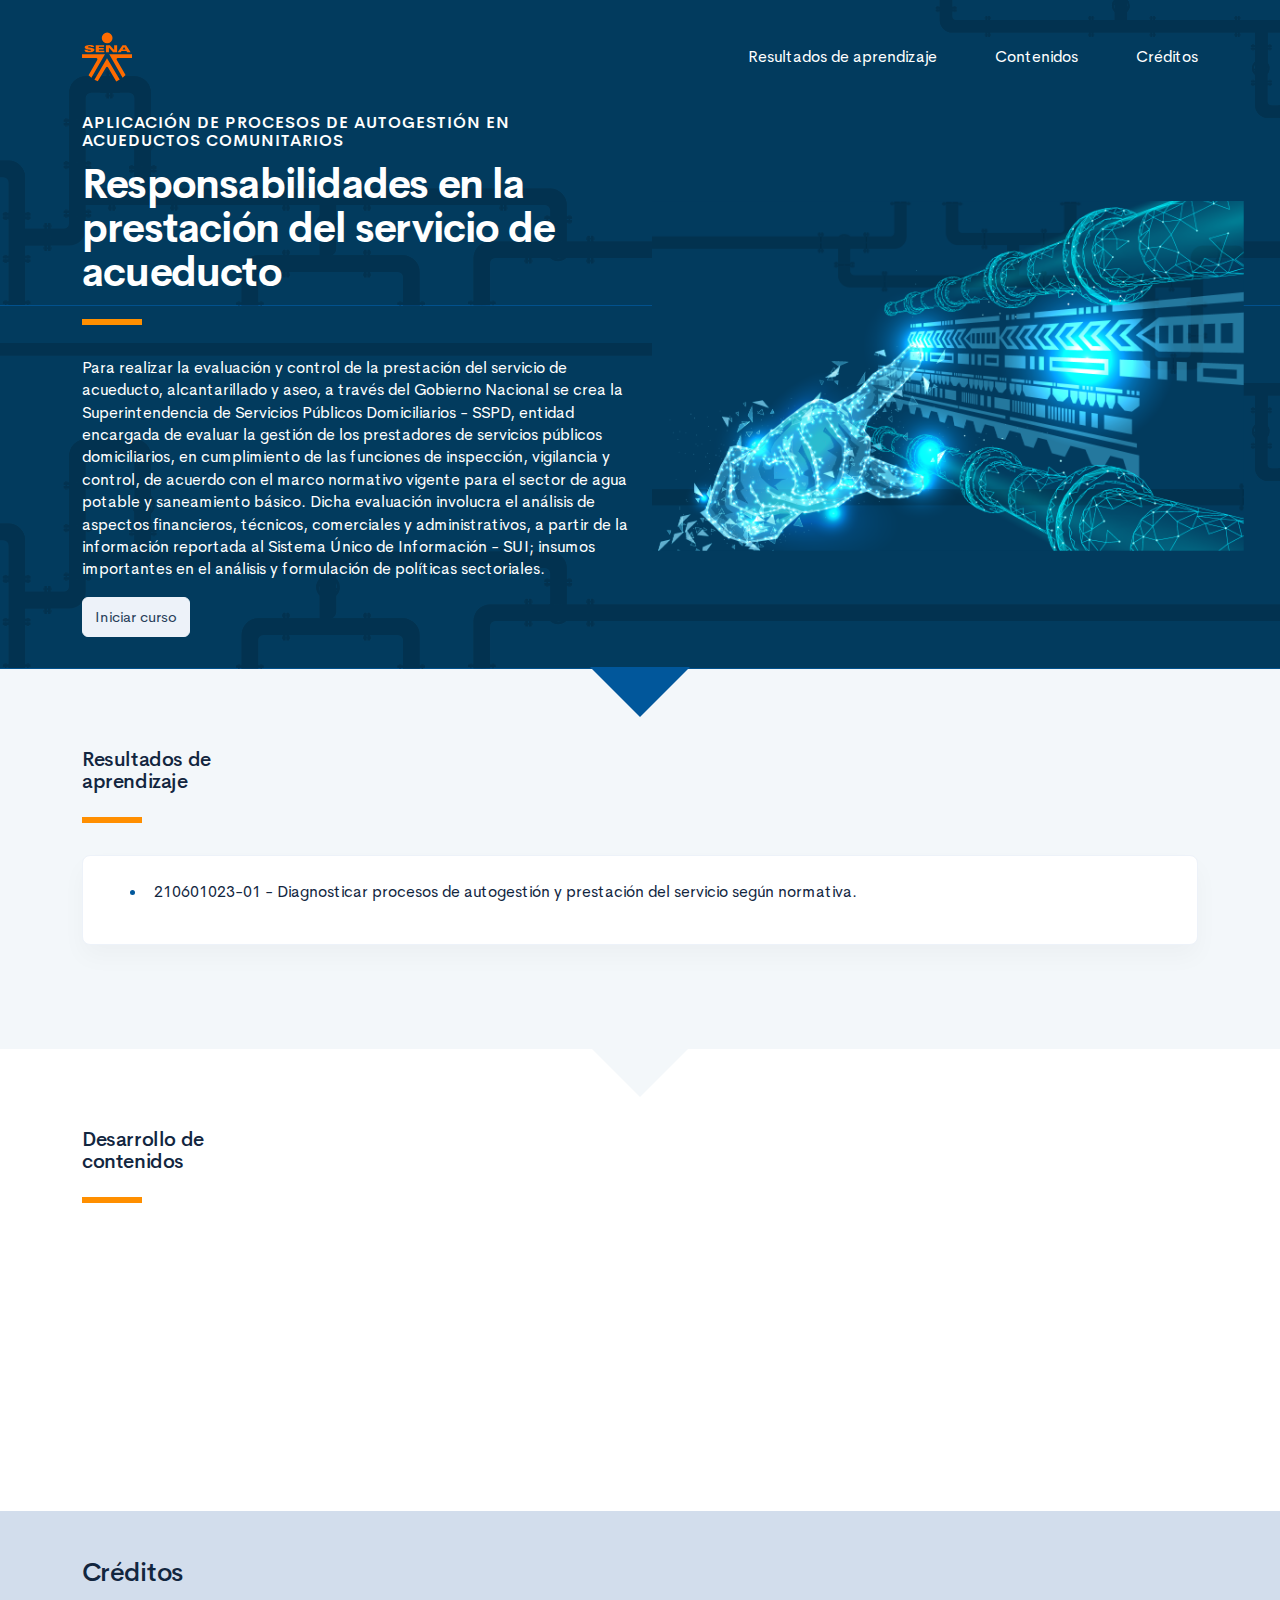
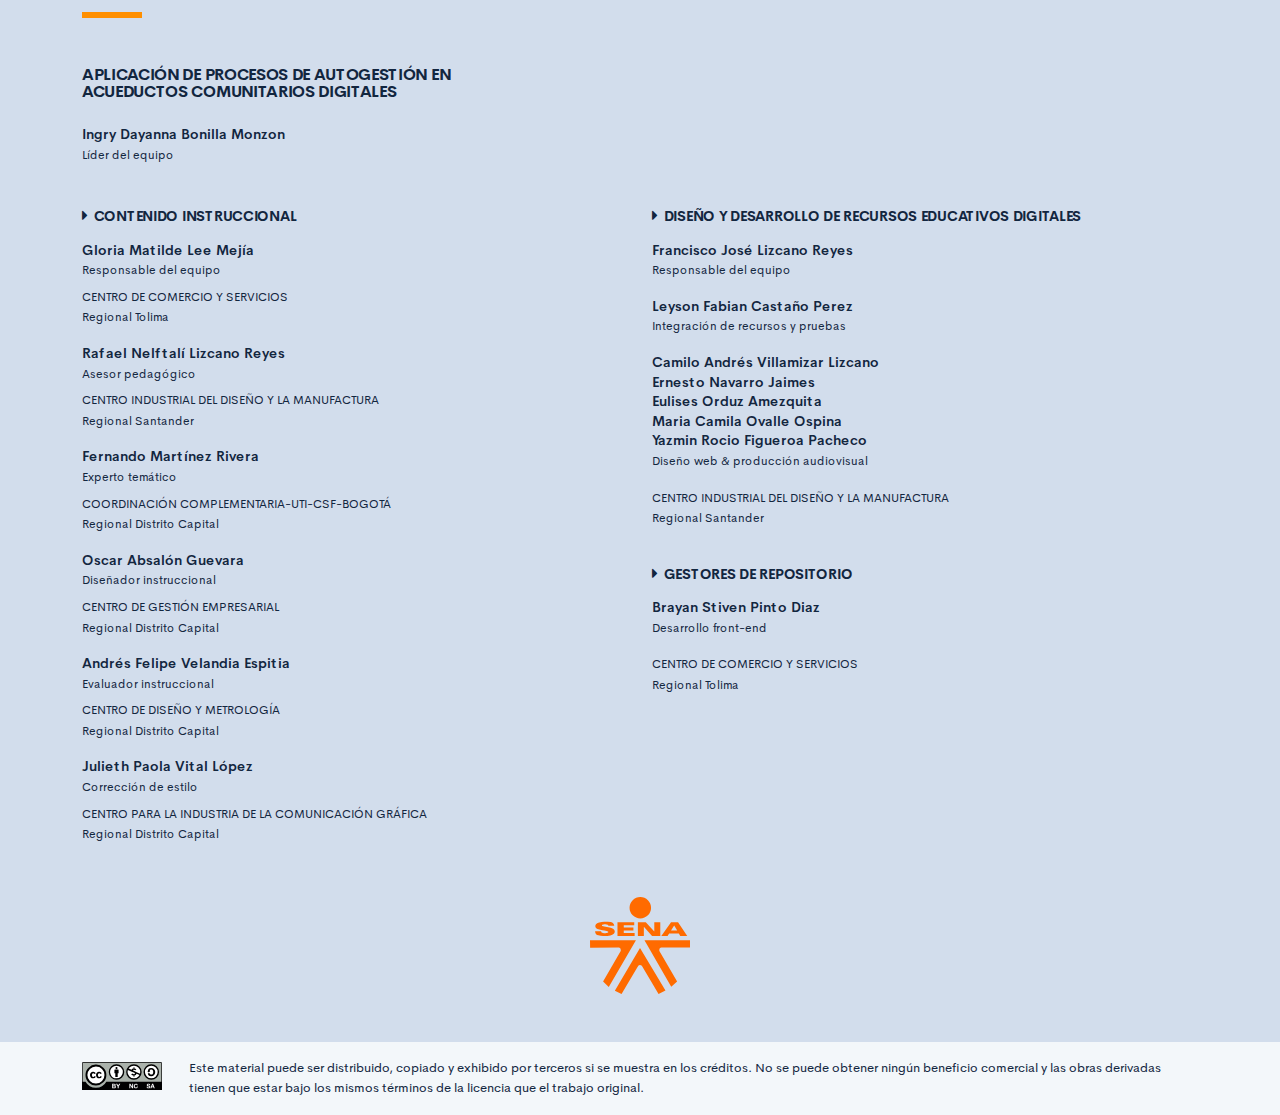
==== public/index.html @ 3718cbd7 "Se realiza cargue del CF2" ====
<!DOCTYPE html>
<html lang="es">
    <head>
        <meta charset="UTF-8">
        <meta name="viewport" content="width=device-width, user-scalable=no, initial-scale=1.0, maximum-scale=1.0, minimum-scale=1.0">
        <title>Responsabilidades en la prestación del servicio de acueducto</title>
        <meta meta name="description" content="Para realizar la evaluación y control de la prestación del servicio de acueducto, alcantarillado y aseo, a través del Gobierno Nacional se crea la Superintendencia de Servicios Públicos Domiciliarios - SSPD, entidad encargada de evaluar la gestión de los prestadores de servicios públicos domiciliarios, en cumplimiento de las funciones de inspección, vigilancia y control, de acuerdo con el marco normativo vigente para el sector de agua potable y saneamiento básico. Dicha evaluación involucra el análisis de aspectos financieros, técnicos, comerciales y administrativos, a partir de la información reportada al Sistema Único de Información - SUI; insumos importantes en el análisis y formulación de políticas sectoriales.">
        <link rel="icon" type="image/svg+xml" href="assets/images/logos/senaLogo.svg">
        <link rel="stylesheet" href="assets/fonts/feather/feather.css">
        <link rel="stylesheet" href="assets/fonts/fontawesome/css/font-awesome.css">
        <link href="assets/css/fancybox.css" rel="stylesheet">
        <link href="assets/css/animate.css" rel="stylesheet">
        <link rel="stylesheet" href="assets/css/main.css">
    </head>
    <body class="theme-dark page-header-textura" id="page-home">
        <header class="curso-presentacion page-header" id="CursoPresentacion">
            <div class="page-textura">
                <div class="container">
                    <div class="curso-topbar justify-content-center justify-content-md-between"><a class="curso-topbar__logo"><svg xmlns="http://www.w3.org/2000/svg" width="168.273" height="164.177" viewBox="0 0 168.273 164.177">
                                <path id="SENA_LOGO" data-name="SENA LOGO" d="M85.349,1a18.09,18.09,0,1,0,18.09,18.09h0A18.1,18.1,0,0,0,85.349,1ZM25.617,42.983a33.722,33.722,0,0,0-9.386,1.024,11.156,11.156,0,0,0-5.12,2.56A5.346,5.346,0,0,0,10.086,52.2c.683,1.707,2.56,2.9,4.608,3.584,4.437,1.536,9.386,1.877,13.994,2.731a5.1,5.1,0,0,1,2.389,1.024,1.369,1.369,0,0,1-.683,2.048,9.146,9.146,0,0,1-5.291.683A8.354,8.354,0,0,1,20.5,61.244a1.962,1.962,0,0,1-.853-2.389H9.233A7.663,7.663,0,0,0,10.6,63.463a7.59,7.59,0,0,0,4.267,2.389A28.541,28.541,0,0,0,23.4,66.876,52.426,52.426,0,0,0,35,66.023a11.043,11.043,0,0,0,5.8-2.9,5.358,5.358,0,0,0-1.365-8.533,21.267,21.267,0,0,0-5.8-2.048c-3.072-.683-5.973-1.024-9.045-1.536a9.114,9.114,0,0,1-3.072-.853,1.226,1.226,0,0,1,0-2.219,9.369,9.369,0,0,1,4.437-.683,10.554,10.554,0,0,1,4.608.853A1.877,1.877,0,0,1,31.59,49.81h9.9a5.669,5.669,0,0,0-1.195-3.584A8.875,8.875,0,0,0,35.515,43.5c-3.584-.341-6.827-.512-9.9-.512Zm21.333.683V67.217H75.792V62.1H57.531V57.489H73.744V52.54H57.531V48.786H75.109v-5.12Zm47.615,0H81.253V67.217H91.322V51.346l13.824,15.872h13.824V43.666H108.9v15.7Zm42.495,0L120.676,67.217h10.581l2.56-4.267H150.2l2.389,4.267h11.776l-15.53-23.551ZM142.35,49.3l5.12,8.533h-10.41ZM.7,74.044l.171,12.8L49,86.673c2.389.512,3.925,2.048,3.413,5.8l-29.7,51.711,9.557,9.045L78.01,74.044Zm91.646,0L137.4,152.89l9.9-8.874L117.433,92.3c-.512-3.584.853-5.291,3.413-5.8l48.127.171V74.044ZM84.837,87.185,42.512,159.546l11.264,5.461,28.159-47.615a4.283,4.283,0,0,1,2.9-1.195,4.681,4.681,0,0,1,3.072,1.195l28.159,47.786,11.605-5.973Z" transform="translate(-0.7 -1)" fill="#FF6B00" />
                            </svg>
                        </a><a class="curso-topbar__menubar collapsed btn-menu-responsive d-none" data-toggle="collapse" href="#curso-topbar__nav" aria-expanded="false"><span></span><span></span><span></span></a>
                        <nav class="curso-topbar__nav collapse show d-none d-md-block" id="curso-topbar__nav">
                            <ul class="curso-topbar__list">
                                <li class="curso-topbar__item"><a class="curso-topbar__link" href="#ResultadosAprendizaje"><span class="text-white">Resultados de aprendizaje</span></a></li>
                                <li class="curso-topbar__item"><a class="curso-topbar__link" href="#IndiceTematico"><span class="text-white">Contenidos</span></a></li>
                                <li class="curso-topbar__item"><a class="curso-topbar__link" href="#Creditos"><span class="text-white">Créditos</span></a></li>
                            </ul>
                        </nav>
                    </div>
                    <!--include includes/page-home_header.pug                -->
                    <div class="curso-portada">
                        <div class="row align-items-center">
                            <div class="col-12 col-lg-6">
                                <h3 class="curso-subtitulo" id="curso-titulo-componente">Aplicación de Procesos de Autogestión en Acueductos Comunitarios</h3>
                                <h1 class="curso-titulo" id="curso-titulo-tema">Responsabilidades en la prestación del servicio de acueducto</h1>
                                <div class="brand-line-primary"></div>
                                <p class="curso-descripcion">Para realizar la evaluación y control de la prestación del servicio de acueducto, alcantarillado y aseo, a través del Gobierno Nacional se crea la Superintendencia de Servicios Públicos Domiciliarios - SSPD, entidad encargada de evaluar la gestión de los prestadores de servicios públicos domiciliarios, en cumplimiento de las funciones de inspección, vigilancia y control, de acuerdo con el marco normativo vigente para el sector de agua potable y saneamiento básico. Dicha evaluación involucra el análisis de aspectos financieros, técnicos, comerciales y administrativos, a partir de la información reportada al Sistema Único de Información - SUI; insumos importantes en el análisis y formulación de políticas sectoriales.</p><a class="curso-btn-iniciar btn btn-light" href="main.html"><span>Iniciar curso</span></a>
                            </div>
                            <div class="col-12 col-lg-6 text-center">
                                <div class="d-none d-lg-block"><img class="curso-imagen" src="assets/images/header/header_media.svg" /></div>
                            </div>
                        </div>
                    </div>
                </div>
            </div>
        </header>
        <section class="curso-resultados section bg-base-light" id="ResultadosAprendizaje">
            <div class="container">
                <h2> Resultados de <br>aprendizaje</h2>
                <div class="brand-line-primary"></div>
                <div class="card resultado-item">
                    <div class="card-body">
                        <ul class="bg-color-dark">
                            <li> <span>210601023-01 - Diagnosticar procesos de autogestión y prestación del servicio según normativa.</span></li>
                        </ul>
                    </div>
                </div>
            </div>
        </section>
        <section class="curso-indice-tematico section" id="IndiceTematico">
            <div class="container">
                <h2>Desarrollo de <br>contenidos</h2>
                <div class="brand-line-primary"></div>
                <div class="row justify-content-center">
                    <div class="col-12 col-sm-10">
                        <div class="card wow flipInX" data-wow-delay=".4s">
                            <div class="card-body">
                                <ul class="list-group list-group-flush list my-n3 nav-temas">
                                    <li class="list-group-item nav-tema-item">
                                        <div class="row align-items-center">
                                            <div class="col-auto">
                                                <div class="avatar avatar-sm"><span class="nav-tema-item__icon avatar-title font-size-lg bg-secondary-soft rounded-circle text-primary font-weight-bold">1</span></div>
                                            </div>
                                            <div class="col ml-n2"><span class="nav-tema-item__titulo"> <a href="main.html#page/Normatividad_del_sector_de_agua_potable/">Normatividad del sector de agua potable</a></span></div>
                                            <div class="col-auto"> <a class="btn btn-light nav-tema-item__btn" href="main.html#page/Normatividad_del_sector_de_agua_potable/">Ver más</a></div>
                                        </div>
                                    </li>
                                    <li class="list-group-item nav-tema-item">
                                        <div class="row align-items-center">
                                            <div class="col-auto">
                                                <div class="avatar avatar-sm"><span class="nav-tema-item__icon avatar-title font-size-lg bg-secondary-soft rounded-circle text-primary font-weight-bold">2</span></div>
                                            </div>
                                            <div class="col ml-n2"><span class="nav-tema-item__titulo"> <a href="main.html#page/Diagnostico_organizacional/">Diagnóstico organizacional</a></span></div>
                                            <div class="col-auto"> <a class="btn btn-light nav-tema-item__btn" href="main.html#page/Diagnostico_organizacional/">Ver más</a></div>
                                        </div>
                                    </li>
                                </ul>
                            </div>
                        </div>
                    </div>
                </div>
            </div>
        </section>
        <footer class="footer" id="Creditos">
            <div class="container">
                <h1>Créditos </h1>
                <div class="brand-line-primary"></div>
                <div class="row">
                    <div class="col-12 col-md-5">
                        <h3 class="footer-subtitulo mb-4">Aplicación de Procesos de Autogestión en Acueductos Comunitarios DIGITALES </h3>
                        <p class="footer-texto mb-2"><strong>Ingry Dayanna Bonilla Monzon </strong><br /> <span class="text-small">Líder del equipo</span></p>
                    </div>
                </div>
                <div class="row mt-5">
                    <div class="col-12 col-md-6">
                        <h4 class="footer-subtitulo-2 mt-0">
                            <div class="fa fa-caret-right mr-2"></div>Contenido Instruccional
                        </h4>
                        <p class="footer-texto mb-2"><strong>Gloria Matilde Lee Mejía </strong><br /> <span class="text-small">Responsable del equipo</span></p>
                        <p class="footer-texto"><span class="text-small text-uppercase">Centro de Comercio y Servicios</span><br /><span class="text-small">Regional Tolima</span></p>
                        <p class="footer-texto mb-2"><strong>Rafael Nelftalí Lizcano Reyes</strong><br /> <span class="text-small">Asesor pedagógico<br /></span></p>
                        <p class="footer-texto"><span class="text-small text-uppercase">CENTRO INDUSTRIAL DEL DISEÑO Y LA MANUFACTURA </span><br /><span class="text-small">Regional Santander </span></p>
                        <p class="footer-texto mb-2"><strong>Fernando Martínez Rivera</strong><br /><span class="text-small">Experto temático<br /></span></p>
                        <p class="footer-texto"><span class="text-small text-uppercase">Coordinación Complementaria-UTI-CSF-Bogotá</span><br /><span class="text-small">Regional Distrito Capital</span></p>
                        <p class="footer-texto mb-2"><strong>Oscar Absalón Guevara</strong><br /> <span class="text-small">Diseñador instruccional<br /></span></p>
                        <p class="footer-texto"><span class="text-small text-uppercase">Centro de Gestión Empresarial</span><br /><span class="text-small">Regional Distrito Capital</span></p>
                        <p class="footer-texto mb-2"><strong>Andrés Felipe Velandia Espitia</strong><br /> <span class="text-small">Evaluador instruccional<br /></span></p>
                        <p class="footer-texto"><span class="text-small text-uppercase">Centro de Diseño y Metrología</span><br /><span class="text-small">Regional Distrito Capital</span></p>
                        <p class="footer-texto mb-2"><strong>Julieth Paola Vital López</strong><br /> <span class="text-small">Corrección de estilo<br /></span></p>
                        <p class="footer-texto"><span class="text-small text-uppercase">Centro para la Industria de la Comunicación Gráfica</span><br /><span class="text-small">Regional Distrito Capital </span></p>
                    </div>
                    <div class="col-12 col-md-6">
                        <h4 class="footer-subtitulo-2 mt-0">
                            <div class="fa fa-caret-right mr-2"></div>Diseño y desarrollo de recursos educativos digitales
                        </h4>
                        <p class="footer-texto"><strong>Francisco José Lizcano Reyes </strong><br /> <span class="text-small">Responsable del equipo<br /></span></p>
                        <p class="footer-texto"><strong>Leyson Fabian Castaño Perez</strong><br /> <span class="text-small">Integración de recursos y pruebas<br /></span></p>
                        <p class="footer-texto"> <strong>Camilo Andrés Villamizar Lizcano</strong><br />
                            <strong>Ernesto Navarro Jaimes</strong><br />
                            <strong>Eulises Orduz Amezquita</strong><br />
                            <strong>Maria Camila Ovalle Ospina </strong><br />
                            <strong>Yazmin Rocio Figueroa Pacheco</strong><br /><span class="text-small">Diseño web & producción audiovisual<br /></span></p>
                        <p class="footer-texto"><span class="text-small text-uppercase">CENTRO INDUSTRIAL DEL DISEÑO Y LA MANUFACTURA </span><br /><span class="text-small">Regional Santander</span></p>
                        <h4 class="footer-subtitulo-2 mt-5">
                            <div class="fa fa-caret-right mr-2"></div>Gestores de repositorio
                        </h4>
                        <p class="footer-texto"><strong>Brayan Stiven Pinto Diaz</strong><br /> <span class="text-small">Desarrollo front-end<br /></span></p>
                        <p class="footer-texto"><span class="text-small text-uppercase">Centro de comercio y servicios </span><br /><span class="text-small">Regional Tolima</span></p>
                    </div>
                </div>
                <div class="row justify-content-center align-items-center mt-5"><img src="assets/images/logos/senaLogo.svg" style="max-width:100px" /></div>
            </div>
        </footer>
        <section id="cc">
            <div class="container">
                <div class="d-flex flex-column flex-sm-row"><span class="pr-3"><i class="icon cc"></i></span><span>Este material puede ser distribuido, copiado y exhibido por terceros si se muestra en los créditos. No se puede obtener ningún beneficio comercial y las obras derivadas tienen que estar bajo los mismos términos de la licencia que el trabajo original.</span></div>
            </div>
        </section>
        <script src="assets/js/vendor.js"></script>
        <script src="assets/js/global.js"> </script>
        <script src="assets/js/pages.js"></script>
    </body>
</html>
---- public/assets/fonts/feather/feather.css ----
@font-face {
  font-family: 'Feather';
  src:
    url('fonts/Feather.ttf?sdxovp') format('truetype'),
    url('fonts/Feather.woff?sdxovp') format('woff'),
    url('fonts/Feather.svg?sdxovp#Feather') format('svg');
  font-weight: normal;
  font-style: normal;
}

.fe {
  /* use !important to prevent issues with browser extensions that change fonts */
  font-family: 'Feather' !important;
  speak: none;
  font-style: normal;
  font-weight: normal;
  font-variant: normal;
  text-transform: none;
  line-height: 1;

  /* Better Font Rendering =========== */
  -webkit-font-smoothing: antialiased;
  -moz-osx-font-smoothing: grayscale;
}

.fe-activity:before {
  content: "\e900";
}
.fe-airplay:before {
  content: "\e901";
}
.fe-alert-circle:before {
  content: "\e902";
}
.fe-alert-octagon:before {
  content: "\e903";
}
.fe-alert-triangle:before {
  content: "\e904";
}
.fe-align-center:before {
  content: "\e905";
}
.fe-align-justify:before {
  content: "\e906";
}
.fe-align-left:before {
  content: "\e907";
}
.fe-align-right:before {
  content: "\e908";
}
.fe-anchor:before {
  content: "\e909";
}
.fe-aperture:before {
  content: "\e90a";
}
.fe-archive:before {
  content: "\e90b";
}
.fe-arrow-down:before {
  content: "\e90c";
}
.fe-arrow-down-circle:before {
  content: "\e90d";
}
.fe-arrow-down-left:before {
  content: "\e90e";
}
.fe-arrow-down-right:before {
  content: "\e90f";
}
.fe-arrow-left:before {
  content: "\e910";
}
.fe-arrow-left-circle:before {
  content: "\e911";
}
.fe-arrow-right:before {
  content: "\e912";
}
.fe-arrow-right-circle:before {
  content: "\e913";
}
.fe-arrow-up:before {
  content: "\e914";
}
.fe-arrow-up-circle:before {
  content: "\e915";
}
.fe-arrow-up-left:before {
  content: "\e916";
}
.fe-arrow-up-right:before {
  content: "\e917";
}
.fe-at-sign:before {
  content: "\e918";
}
.fe-award:before {
  content: "\e919";
}
.fe-bar-chart:before {
  content: "\e91a";
}
.fe-bar-chart-2:before {
  content: "\e91b";
}
.fe-battery:before {
  content: "\e91c";
}
.fe-battery-charging:before {
  content: "\e91d";
}
.fe-bell:before {
  content: "\e91e";
}
.fe-bell-off:before {
  content: "\e91f";
}
.fe-bluetooth:before {
  content: "\e920";
}
.fe-bold:before {
  content: "\e921";
}
.fe-book:before {
  content: "\e922";
}
.fe-book-open:before {
  content: "\e923";
}
.fe-bookmark:before {
  content: "\e924";
}
.fe-box:before {
  content: "\e925";
}
.fe-briefcase:before {
  content: "\e926";
}
.fe-calendar:before {
  content: "\e927";
}
.fe-camera:before {
  content: "\e928";
}
.fe-camera-off:before {
  content: "\e929";
}
.fe-cast:before {
  content: "\e92a";
}
.fe-check:before {
  content: "\e92b";
}
.fe-check-circle:before {
  content: "\e92c";
}
.fe-check-square:before {
  content: "\e92d";
}
.fe-chevron-down:before {
  content: "\e92e";
}
.fe-chevron-left:before {
  content: "\e92f";
}
.fe-chevron-right:before {
  content: "\e930";
}
.fe-chevron-up:before {
  content: "\e931";
}
.fe-chevrons-down:before {
  content: "\e932";
}
.fe-chevrons-left:before {
  content: "\e933";
}
.fe-chevrons-right:before {
  content: "\e934";
}
.fe-chevrons-up:before {
  content: "\e935";
}
.fe-chrome:before {
  content: "\e936";
}
.fe-circle:before {
  content: "\e937";
}
.fe-clipboard:before {
  content: "\e938";
}
.fe-clock:before {
  content: "\e939";
}
.fe-cloud:before {
  content: "\e93a";
}
.fe-cloud-drizzle:before {
  content: "\e93b";
}
.fe-cloud-lightning:before {
  content: "\e93c";
}
.fe-cloud-off:before {
  content: "\e93d";
}
.fe-cloud-rain:before {
  content: "\e93e";
}
.fe-cloud-snow:before {
  content: "\e93f";
}
.fe-code:before {
  content: "\e940";
}
.fe-codepen:before {
  content: "\e941";
}
.fe-command:before {
  content: "\e942";
}
.fe-compass:before {
  content: "\e943";
}
.fe-copy:before {
  content: "\e944";
}
.fe-corner-down-left:before {
  content: "\e945";
}
.fe-corner-down-right:before {
  content: "\e946";
}
.fe-corner-left-down:before {
  content: "\e947";
}
.fe-corner-left-up:before {
  content: "\e948";
}
.fe-corner-right-down:before {
  content: "\e949";
}
.fe-corner-right-up:before {
  content: "\e94a";
}
.fe-corner-up-left:before {
  content: "\e94b";
}
.fe-corner-up-right:before {
  content: "\e94c";
}
.fe-cpu:before {
  content: "\e94d";
}
.fe-credit-card:before {
  content: "\e94e";
}
.fe-crop:before {
  content: "\e94f";
}
.fe-crosshair:before {
  content: "\e950";
}
.fe-database:before {
  content: "\e951";
}
.fe-delete:before {
  content: "\e952";
}
.fe-disc:before {
  content: "\e953";
}
.fe-dollar-sign:before {
  content: "\e954";
}
.fe-download:before {
  content: "\e955";
}
.fe-download-cloud:before {
  content: "\e956";
}
.fe-droplet:before {
  content: "\e957";
}
.fe-edit:before {
  content: "\e958";
}
.fe-edit-2:before {
  content: "\e959";
}
.fe-edit-3:before {
  content: "\e95a";
}
.fe-external-link:before {
  content: "\e95b";
}
.fe-eye:before {
  content: "\e95c";
}
.fe-eye-off:before {
  content: "\e95d";
}
.fe-facebook:before {
  content: "\e95e";
}
.fe-fast-forward:before {
  content: "\e95f";
}
.fe-feather:before {
  content: "\e960";
}
.fe-file:before {
  content: "\e961";
}
.fe-file-minus:before {
  content: "\e962";
}
.fe-file-plus:before {
  content: "\e963";
}
.fe-file-text:before {
  content: "\e964";
}
.fe-film:before {
  content: "\e965";
}
.fe-filter:before {
  content: "\e966";
}
.fe-flag:before {
  content: "\e967";
}
.fe-folder:before {
  content: "\e968";
}
.fe-folder-minus:before {
  content: "\e969";
}
.fe-folder-plus:before {
  content: "\e96a";
}
.fe-gift:before {
  content: "\e96b";
}
.fe-git-branch:before {
  content: "\e96c";
}
.fe-git-commit:before {
  content: "\e96d";
}
.fe-git-merge:before {
  content: "\e96e";
}
.fe-git-pull-request:before {
  content: "\e96f";
}
.fe-github:before {
  content: "\e970";
}
.fe-gitlab:before {
  content: "\e971";
}
.fe-globe:before {
  content: "\e972";
}
.fe-grid:before {
  content: "\e973";
}
.fe-hard-drive:before {
  content: "\e974";
}
.fe-hash:before {
  content: "\e975";
}
.fe-headphones:before {
  content: "\e976";
}
.fe-heart:before {
  content: "\e977";
}
.fe-help-circle:before {
  content: "\e978";
}
.fe-home:before {
  content: "\e979";
}
.fe-image:before {
  content: "\e97a";
}
.fe-inbox:before {
  content: "\e97b";
}
.fe-info:before {
  content: "\e97c";
}
.fe-instagram:before {
  content: "\e97d";
}
.fe-italic:before {
  content: "\e97e";
}
.fe-layers:before {
  content: "\e97f";
}
.fe-layout:before {
  content: "\e980";
}
.fe-life-buoy:before {
  content: "\e981";
}
.fe-link:before {
  content: "\e982";
}
.fe-link-2:before {
  content: "\e983";
}
.fe-linkedin:before {
  content: "\e984";
}
.fe-list:before {
  content: "\e985";
}
.fe-loader:before {
  content: "\e986";
}
.fe-lock:before {
  content: "\e987";
}
.fe-log-in:before {
  content: "\e988";
}
.fe-log-out:before {
  content: "\e989";
}
.fe-mail:before {
  content: "\e98a";
}
.fe-map:before {
  content: "\e98b";
}
.fe-map-pin:before {
  content: "\e98c";
}
.fe-maximize:before {
  content: "\e98d";
}
.fe-maximize-2:before {
  content: "\e98e";
}
.fe-menu:before {
  content: "\e98f";
}
.fe-message-circle:before {
  content: "\e990";
}
.fe-message-square:before {
  content: "\e991";
}
.fe-mic:before {
  content: "\e992";
}
.fe-mic-off:before {
  content: "\e993";
}
.fe-minimize:before {
  content: "\e994";
}
.fe-minimize-2:before {
  content: "\e995";
}
.fe-minus:before {
  content: "\e996";
}
.fe-minus-circle:before {
  content: "\e997";
}
.fe-minus-square:before {
  content: "\e998";
}
.fe-monitor:before {
  content: "\e999";
}
.fe-moon:before {
  content: "\e99a";
}
.fe-more-horizontal:before {
  content: "\e99b";
}
.fe-more-vertical:before {
  content: "\e99c";
}
.fe-move:before {
  content: "\e99d";
}
.fe-music:before {
  content: "\e99e";
}
.fe-navigation:before {
  content: "\e99f";
}
.fe-navigation-2:before {
  content: "\e9a0";
}
.fe-octagon:before {
  content: "\e9a1";
}
.fe-package:before {
  content: "\e9a2";
}
.fe-paperclip:before {
  content: "\e9a3";
}
.fe-pause:before {
  content: "\e9a4";
}
.fe-pause-circle:before {
  content: "\e9a5";
}
.fe-percent:before {
  content: "\e9a6";
}
.fe-phone:before {
  content: "\e9a7";
}
.fe-phone-call:before {
  content: "\e9a8";
}
.fe-phone-forwarded:before {
  content: "\e9a9";
}
.fe-phone-incoming:before {
  content: "\e9aa";
}
.fe-phone-missed:before {
  content: "\e9ab";
}
.fe-phone-off:before {
  content: "\e9ac";
}
.fe-phone-outgoing:before {
  content: "\e9ad";
}
.fe-pie-chart:before {
  content: "\e9ae";
}
.fe-play:before {
  content: "\e9af";
}
.fe-play-circle:before {
  content: "\e9b0";
}
.fe-plus:before {
  content: "\e9b1";
}
.fe-plus-circle:before {
  content: "\e9b2";
}
.fe-plus-square:before {
  content: "\e9b3";
}
.fe-pocket:before {
  content: "\e9b4";
}
.fe-power:before {
  content: "\e9b5";
}
.fe-printer:before {
  content: "\e9b6";
}
.fe-radio:before {
  content: "\e9b7";
}
.fe-refresh-ccw:before {
  content: "\e9b8";
}
.fe-refresh-cw:before {
  content: "\e9b9";
}
.fe-repeat:before {
  content: "\e9ba";
}
.fe-rewind:before {
  content: "\e9bb";
}
.fe-rotate-ccw:before {
  content: "\e9bc";
}
.fe-rotate-cw:before {
  content: "\e9bd";
}
.fe-rss:before {
  content: "\e9be";
}
.fe-save:before {
  content: "\e9bf";
}
.fe-scissors:before {
  content: "\e9c0";
}
.fe-search:before {
  content: "\e9c1";
}
.fe-send:before {
  content: "\e9c2";
}
.fe-server:before {
  content: "\e9c3";
}
.fe-settings:before {
  content: "\e9c4";
}
.fe-share:before {
  content: "\e9c5";
}
.fe-share-2:before {
  content: "\e9c6";
}
.fe-shield:before {
  content: "\e9c7";
}
.fe-shield-off:before {
  content: "\e9c8";
}
.fe-shopping-bag:before {
  content: "\e9c9";
}
.fe-shopping-cart:before {
  content: "\e9ca";
}
.fe-shuffle:before {
  content: "\e9cb";
}
.fe-sidebar:before {
  content: "\e9cc";
}
.fe-skip-back:before {
  content: "\e9cd";
}
.fe-skip-forward:before {
  content: "\e9ce";
}
.fe-slack:before {
  content: "\e9cf";
}
.fe-slash:before {
  content: "\e9d0";
}
.fe-sliders:before {
  content: "\e9d1";
}
.fe-smartphone:before {
  content: "\e9d2";
}
.fe-speaker:before {
  content: "\e9d3";
}
.fe-square:before {
  content: "\e9d4";
}
.fe-star:before {
  content: "\e9d5";
}
.fe-stop-circle:before {
  content: "\e9d6";
}
.fe-sun:before {
  content: "\e9d7";
}
.fe-sunrise:before {
  content: "\e9d8";
}
.fe-sunset:before {
  content: "\e9d9";
}
.fe-tablet:before {
  content: "\e9da";
}
.fe-tag:before {
  content: "\e9db";
}
.fe-target:before {
  content: "\e9dc";
}
.fe-terminal:before {
  content: "\e9dd";
}
.fe-thermometer:before {
  content: "\e9de";
}
.fe-thumbs-down:before {
  content: "\e9df";
}
.fe-thumbs-up:before {
  content: "\e9e0";
}
.fe-toggle-left:before {
  content: "\e9e1";
}
.fe-toggle-right:before {
  content: "\e9e2";
}
.fe-trash:before {
  content: "\e9e3";
}
.fe-trash-2:before {
  content: "\e9e4";
}
.fe-trending-down:before {
  content: "\e9e5";
}
.fe-trending-up:before {
  content: "\e9e6";
}
.fe-triangle:before {
  content: "\e9e7";
}
.fe-truck:before {
  content: "\e9e8";
}
.fe-tv:before {
  content: "\e9e9";
}
.fe-twitter:before {
  content: "\e9ea";
}
.fe-type:before {
  content: "\e9eb";
}
.fe-umbrella:before {
  content: "\e9ec";
}
.fe-underline:before {
  content: "\e9ed";
}
.fe-unlock:before {
  content: "\e9ee";
}
.fe-upload:before {
  content: "\e9ef";
}
.fe-upload-cloud:before {
  content: "\e9f0";
}
.fe-user:before {
  content: "\e9f1";
}
.fe-user-check:before {
  content: "\e9f2";
}
.fe-user-minus:before {
  content: "\e9f3";
}
.fe-user-plus:before {
  content: "\e9f4";
}
.fe-user-x:before {
  content: "\e9f5";
}
.fe-users:before {
  content: "\e9f6";
}
.fe-video:before {
  content: "\e9f7";
}
.fe-video-off:before {
  content: "\e9f8";
}
.fe-voicemail:before {
  content: "\e9f9";
}
.fe-volume:before {
  content: "\e9fa";
}
.fe-volume-1:before {
  content: "\e9fb";
}
.fe-volume-2:before {
  content: "\e9fc";
}
.fe-volume-x:before {
  content: "\e9fd";
}
.fe-watch:before {
  content: "\e9fe";
}
.fe-wifi:before {
  content: "\e9ff";
}
.fe-wifi-off:before {
  content: "\ea00";
}
.fe-wind:before {
  content: "\ea01";
}
.fe-x:before {
  content: "\ea02";
}
.fe-x-circle:before {
  content: "\ea03";
}
.fe-x-square:before {
  content: "\ea04";
}
.fe-youtube:before {
  content: "\ea05";
}
.fe-zap:before {
  content: "\ea06";
}
.fe-zap-off:before {
  content: "\ea07";
}
.fe-zoom-in:before {
  content: "\ea08";
}
.fe-zoom-out:before {
  content: "\ea09";
}
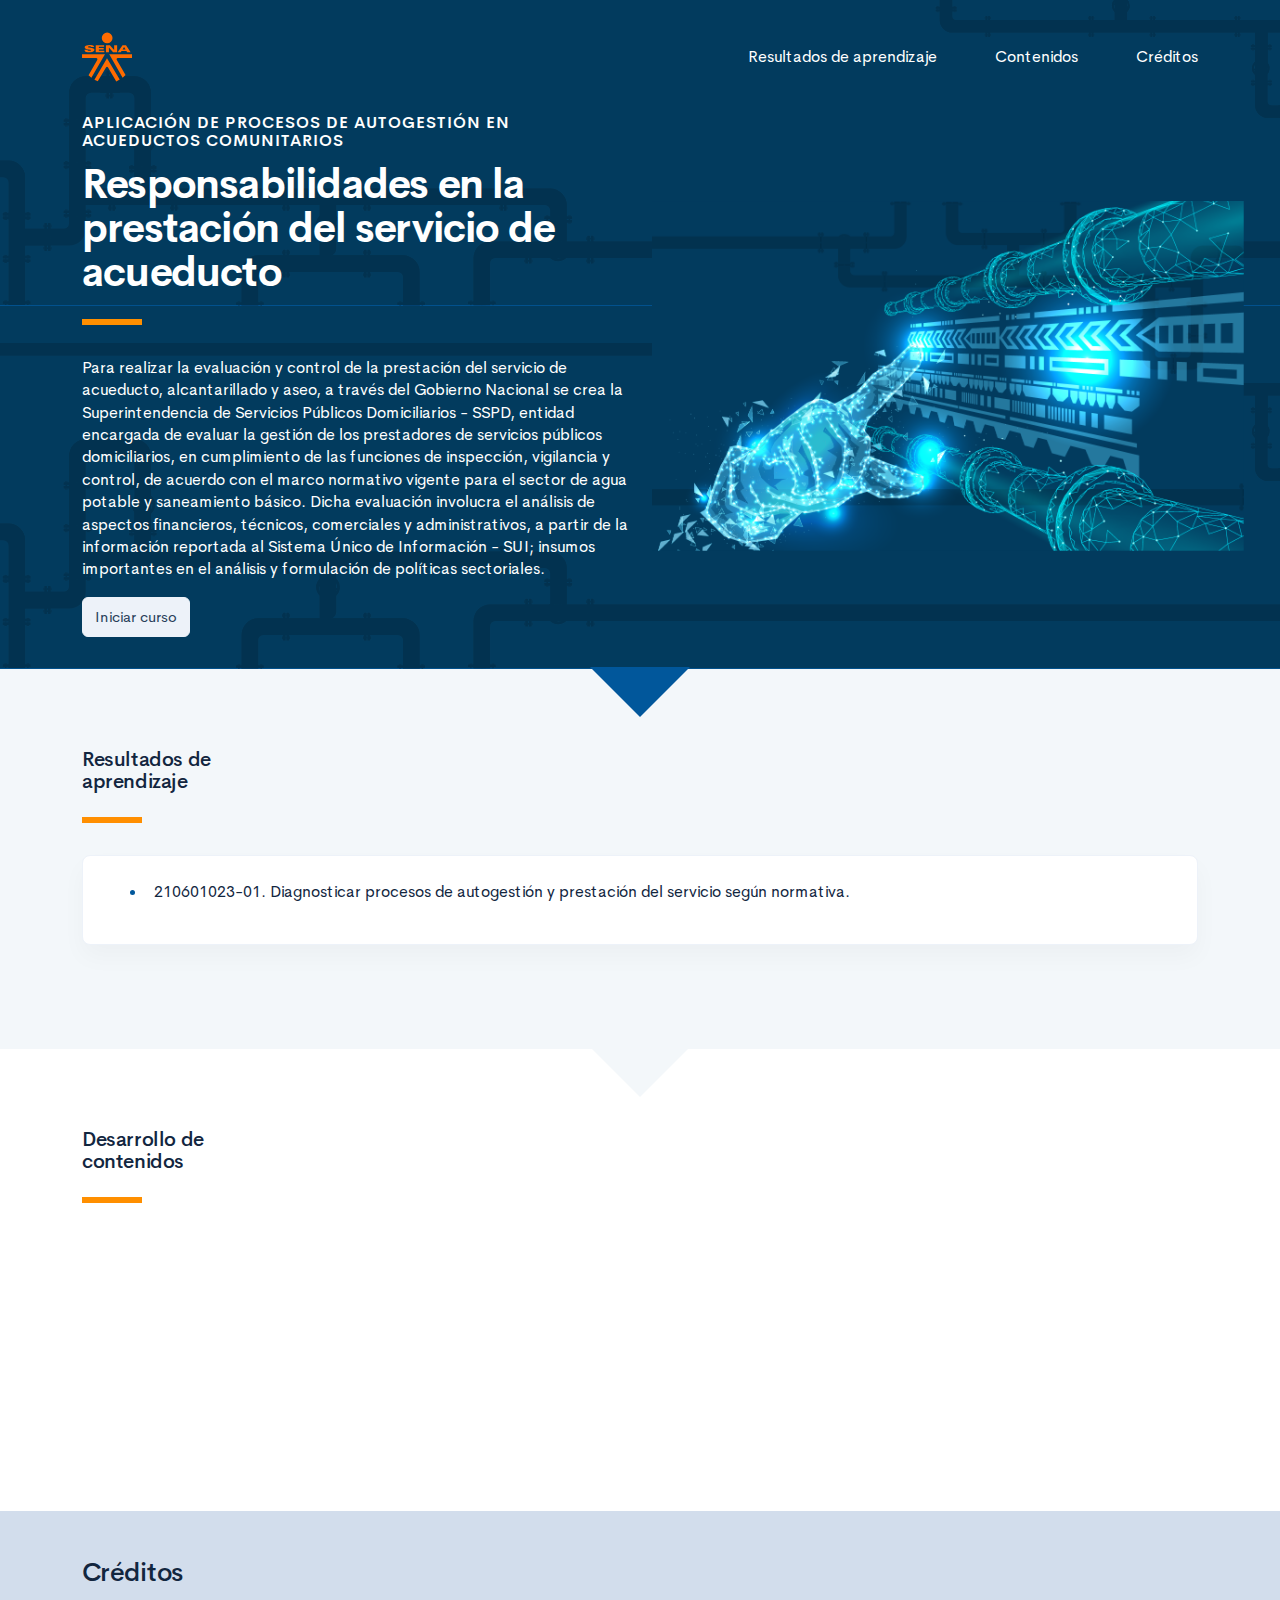
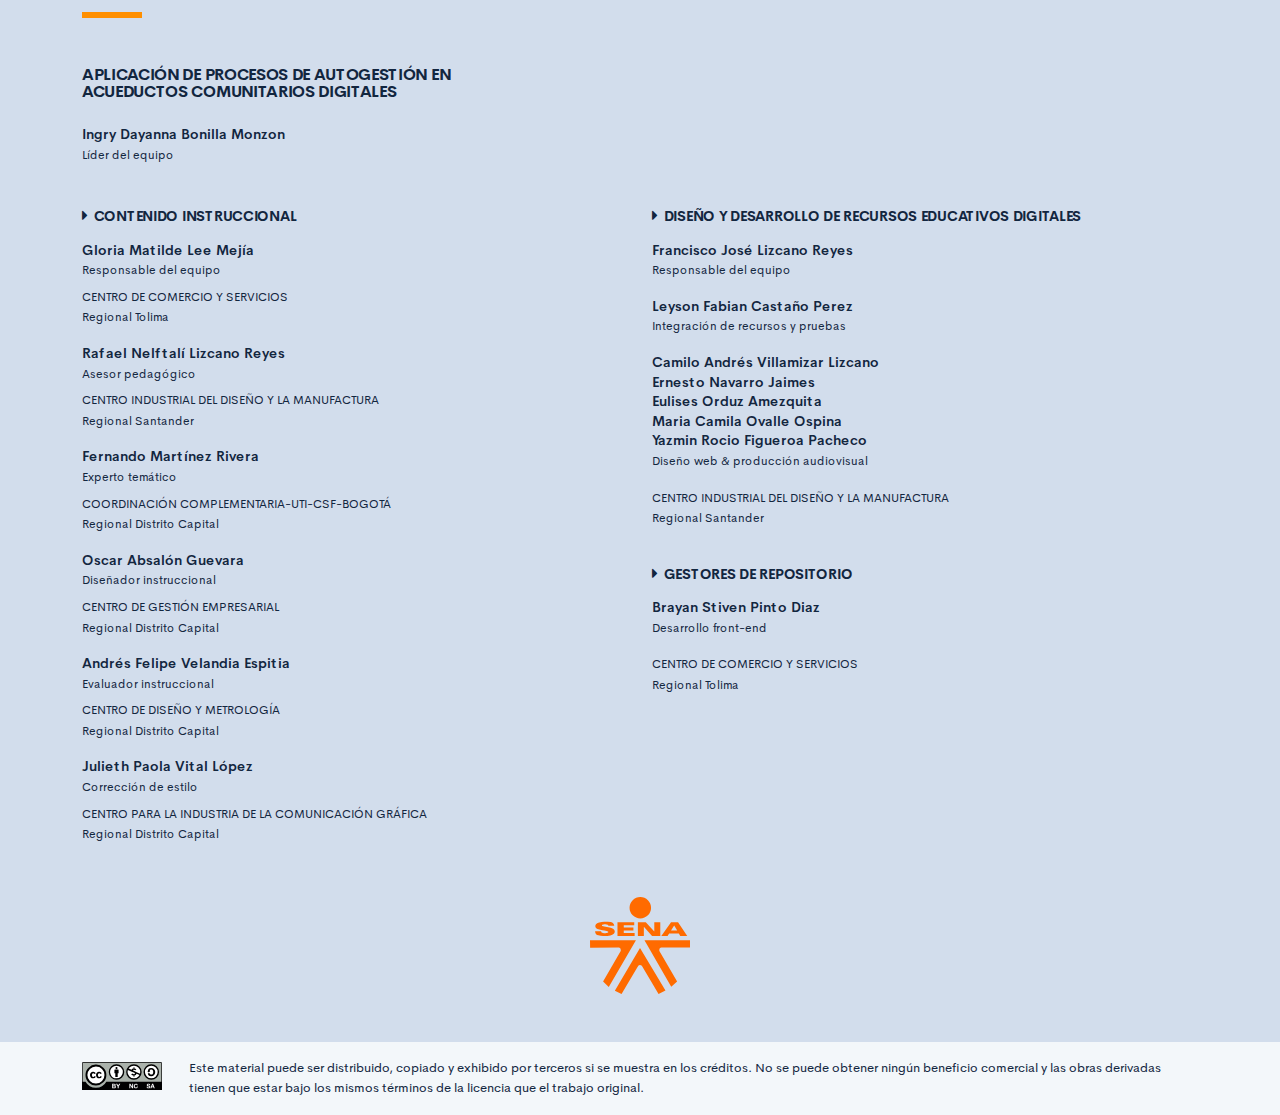
==== commit 7fd46f9e: "Se realizan los ajustes solicitados por los Gestores de Repositorio" ====
--- a/public/index.html
+++ b/public/index.html
@@ -52,7 +52,7 @@
                 <div class="card resultado-item">
                     <div class="card-body">
                         <ul class="bg-color-dark">
-                            <li> <span>210601023-01 - Diagnosticar procesos de autogestión y prestación del servicio según normativa.</span></li>
+                            <li> <span>210601023-01. Diagnosticar procesos de autogestión y prestación del servicio según normativa.</span></li>
                         </ul>
                     </div>
                 </div>
